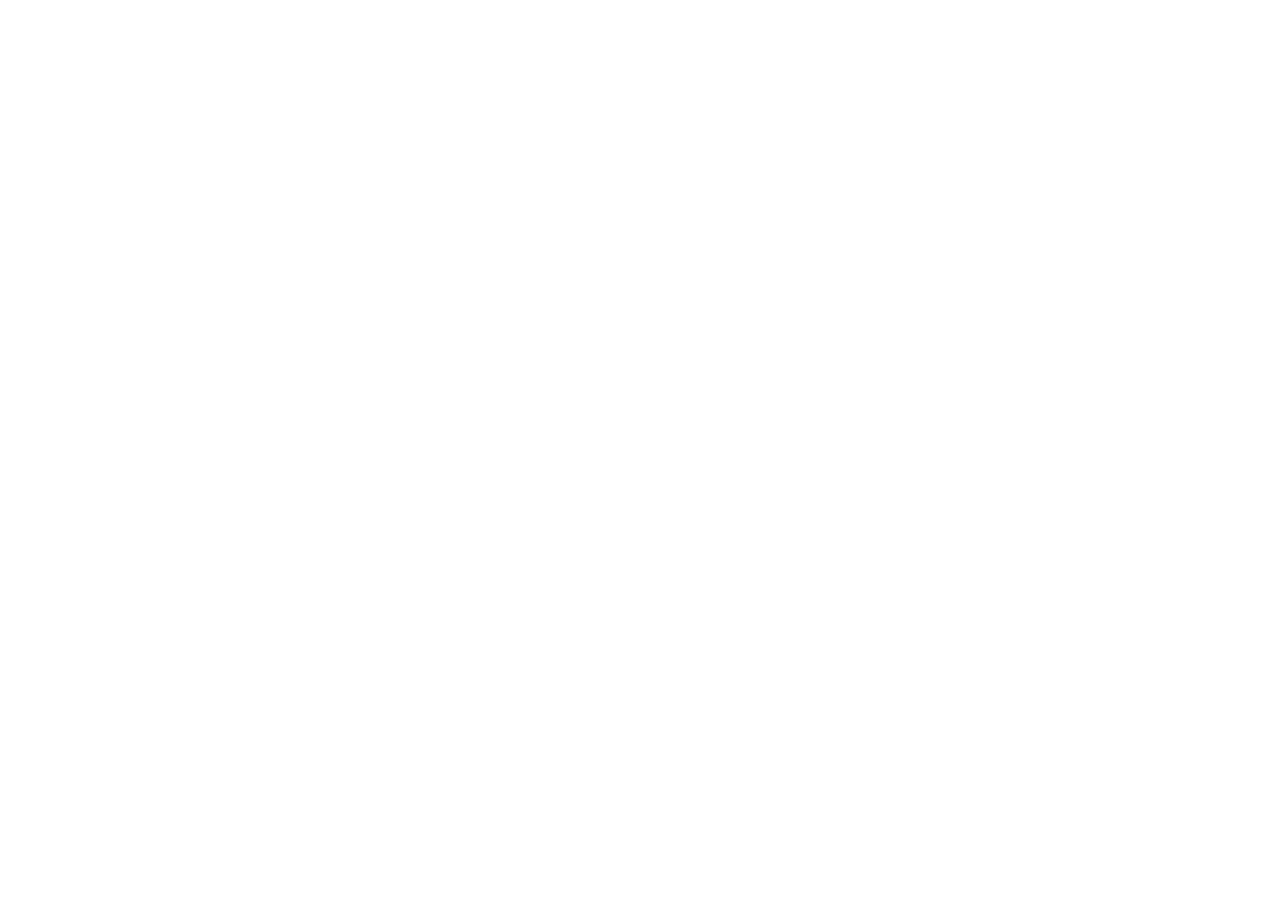
==== public/index.html @ cc22d884 "Backup Commit" ====
<!DOCTYPE html>
<html lang="en">
<head>
  <meta charset="UTF-8">
  <meta http-equiv="X-UA-Compatible" content="IE=edge">
  <meta name="viewport" content="width=device-width, initial-scale=1.0">
  <title>tic_tac_toe</title>

  <!-- link the style.css and app.js files -->

</head>
<body>
  <!-- Enter your code here -->
</body>
</html>
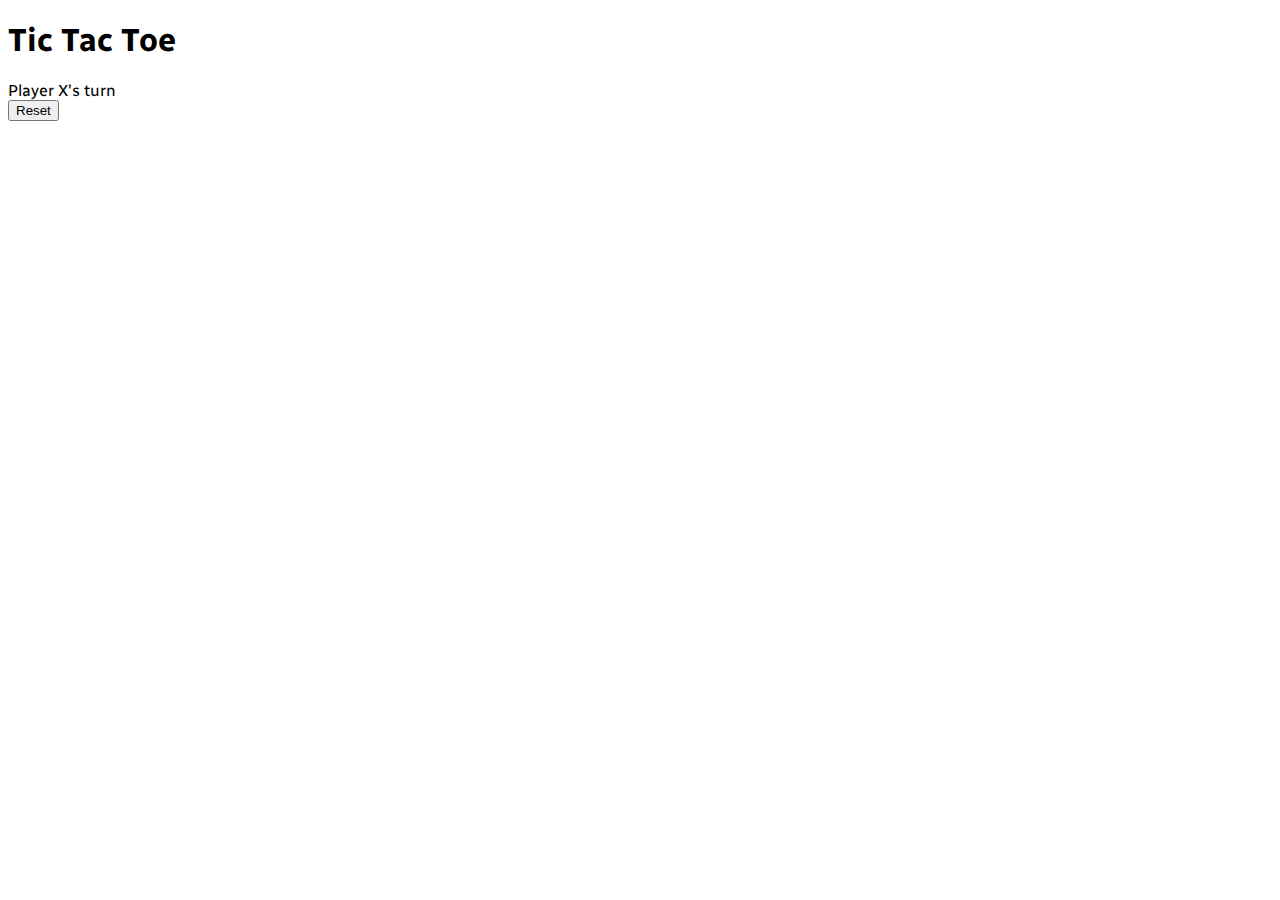
==== commit 95b090da: "Backup Commit" ====
--- a/public/index.html
+++ b/public/index.html
@@ -1,15 +1,38 @@
 <!DOCTYPE html>
 <html lang="en">
-<head>
-  <meta charset="UTF-8">
-  <meta http-equiv="X-UA-Compatible" content="IE=edge">
-  <meta name="viewport" content="width=device-width, initial-scale=1.0">
-  <title>tic_tac_toe</title>
-
-  <!-- link the style.css and app.js files -->
-
-</head>
-<body>
-  <!-- Enter your code here -->
-</body>
-</html>+  <head>
+      <meta charset="UTF-8">
+          <meta http-equiv="X-UA-Compatible" content="IE=edge">
+              <meta name="viewport" content="width=device-width, initial-scale=1.0">
+                  <link rel="stylesheet" href="style.css">
+                      <link rel="preconnect" href="https://fonts.gstatic.com">
+                          <link href="https://fonts.googleapis.com/css2?family=Itim&display=swap" rel="stylesheet">
+                              <script src="./index.js"></script>
+                                  <title>Tic-Tac-Toe</title>
+  </head>
+                                  <body>
+                                      <main class="background">
+                                              <section class="title">
+                                                          <h1>Tic Tac Toe</h1>
+                                                                  </section>
+                                                                          <section class="display">
+                                                                                      Player <span class="display-player playerX">X</span>'s turn
+                                                                                              </section>
+                                                                                                      <section class="container">
+                                                                                                                  <div class="tile"></div>
+                                                                                                                              <div class="tile"></div>
+                                                                                                                                          <div class="tile"></div>
+                                                                                                                                                      <div class="tile"></div>
+                                                                                                                                                                  <div class="tile"></div>
+                                                                                                                                                                              <div class="tile"></div>
+                                                                                                                                                                                          <div class="tile"></div>
+                                                                                                                                                                                                      <div class="tile"></div>
+                                                                                                                                                                                                                  <div class="tile"></div>
+                                                                                                                                                                                                                          </section>
+                                                                                                                                                                                                                                  <section class="display announcer hide"></section>
+                                                                                                                                                                                                                                          <section class="controls">
+                                                                                                                                                                                                                                                      <button id="reset">Reset</button>
+                                                                                                                                                                                                                                                              </section>
+                                                                                                                                                                                                                                                                  </main>
+                                                                                                                                                                                                                                                                  </body>
+                                                                                                                                                                                                                                                                  </html>--- a/public/style.css
+++ b/public/style.css
@@ -0,0 +1,12 @@
+
+@import url("https://fonts.googleapis.com/css2?family=Radio+Canada:wght@400;500;600;700&display=swap");
+
+body {
+    background-image: url("https://cdn.pixabay.com/photo/2018/03/17/19/36/connection-3234929_1280.jpg");
+    background-size: cover;
+    background-repeat: no-repeat;
+    background-position: center center;
+    font-family: "Radio Canada", sans-serif;
+  }
+  
+/* Enter your styling here */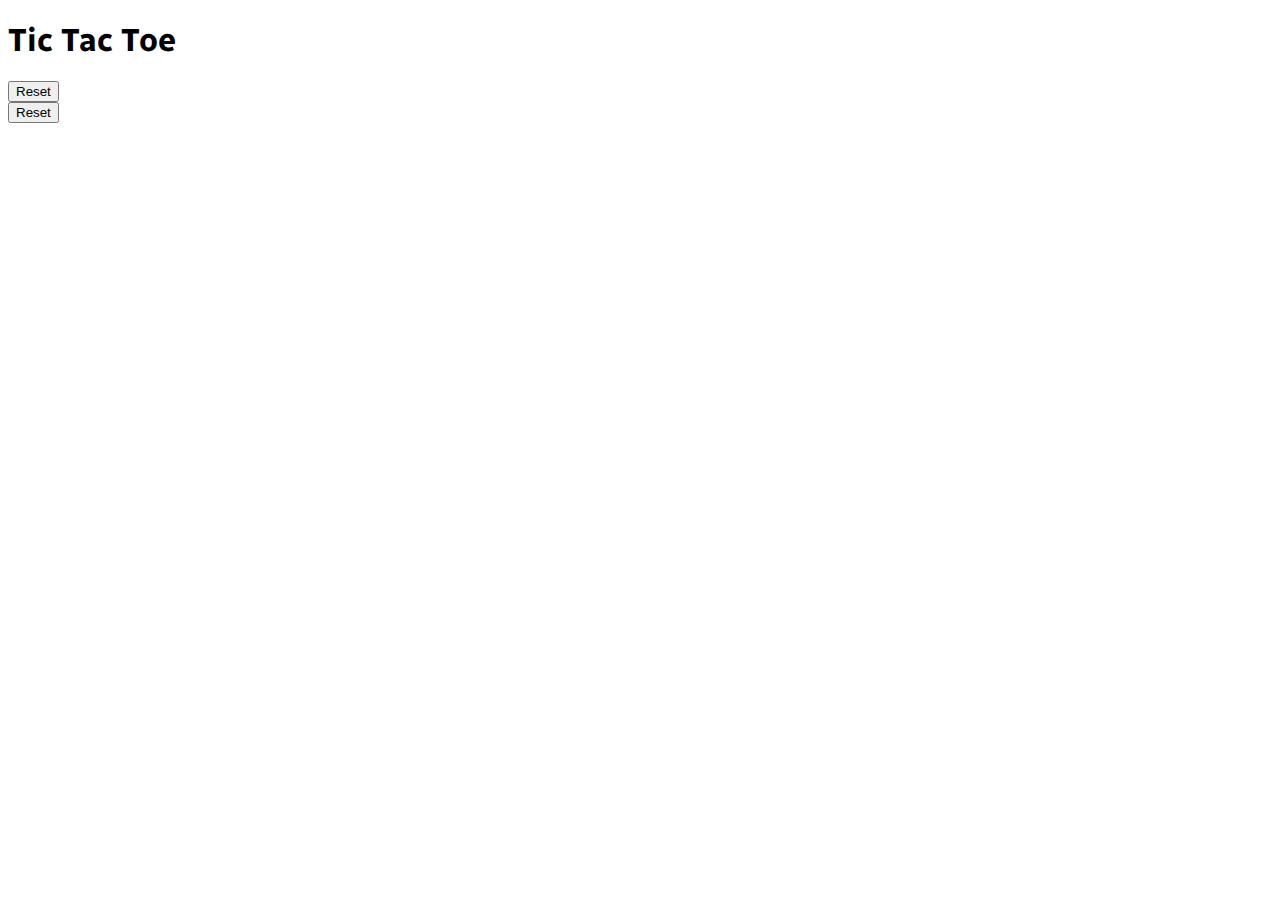
==== commit 78742457: "Backup Commit" ====
--- a/public/index.html
+++ b/public/index.html
@@ -1,38 +1,33 @@
 <!DOCTYPE html>
 <html lang="en">
-  <head>
-      <meta charset="UTF-8">
-          <meta http-equiv="X-UA-Compatible" content="IE=edge">
-              <meta name="viewport" content="width=device-width, initial-scale=1.0">
-                  <link rel="stylesheet" href="style.css">
-                      <link rel="preconnect" href="https://fonts.gstatic.com">
-                          <link href="https://fonts.googleapis.com/css2?family=Itim&display=swap" rel="stylesheet">
-                              <script src="./index.js"></script>
-                                  <title>Tic-Tac-Toe</title>
-  </head>
-                                  <body>
-                                      <main class="background">
-                                              <section class="title">
-                                                          <h1>Tic Tac Toe</h1>
-                                                                  </section>
-                                                                          <section class="display">
-                                                                                      Player <span class="display-player playerX">X</span>'s turn
-                                                                                              </section>
-                                                                                                      <section class="container">
-                                                                                                                  <div class="tile"></div>
-                                                                                                                              <div class="tile"></div>
-                                                                                                                                          <div class="tile"></div>
-                                                                                                                                                      <div class="tile"></div>
-                                                                                                                                                                  <div class="tile"></div>
-                                                                                                                                                                              <div class="tile"></div>
-                                                                                                                                                                                          <div class="tile"></div>
-                                                                                                                                                                                                      <div class="tile"></div>
-                                                                                                                                                                                                                  <div class="tile"></div>
-                                                                                                                                                                                                                          </section>
-                                                                                                                                                                                                                                  <section class="display announcer hide"></section>
-                                                                                                                                                                                                                                          <section class="controls">
-                                                                                                                                                                                                                                                      <button id="reset">Reset</button>
-                                                                                                                                                                                                                                                              </section>
-                                                                                                                                                                                                                                                                  </main>
-                                                                                                                                                                                                                                                                  </body>
-                                                                                                                                                                                                                                                                  </html>+<head>
+    <meta charset="UTF-8">
+    <meta http-equiv="X-UA-Compatible" content="IE=edge">
+    <meta name="viewport" content="width=device-width, initial-scale=1.0">
+    <link rel="stylesheet" href="style.css">
+    <link rel="preconnect" href="https://fonts.gstatic.com">
+    <link href="https://fonts.googleapis.com/css2?family=Itim&display=swap" rel="stylesheet">
+    <script src="./index.js"></script>
+    <title>Tic-Tac-Toe</title>
+</head>
+<body>
+    <main class="background">
+        <section class="title">
+            <h1>Tic Tac Toe</h1>
+        
+                                                                                                                                                                        <section class="display announcer hide"></section>
+                                                                                                                                                                                <section class="controls">
+                                                                                                                                                                                            <button id="reset">Reset</button>
+                                                                                                                                                                                                    </section>
+                                                                                                                                                                                                                                                           
+                                                                                                                                                                                        <div class="tile"></div>
+                                                                                                                                                                                                    <div class="tile"></div>
+                                                                                                                                                                                                                <div class="tile"></div>
+                                                                                                                                                                                                                        </section>
+                                                                                                                                                                                                                                <section class="display announcer hide"></section>
+                                                                                                                                                                                                                                        <section class="controls">
+                                                                                                                                                                                                                                                    <button id="reset">Reset</button>
+                                                                                                                                                                                                                                                            </section>
+                                                                                                                                                                                                                                                                </main>
+                                                                                                                                                                                                                                                                </body>
+                                                                                                                                                                                                                                                                </html>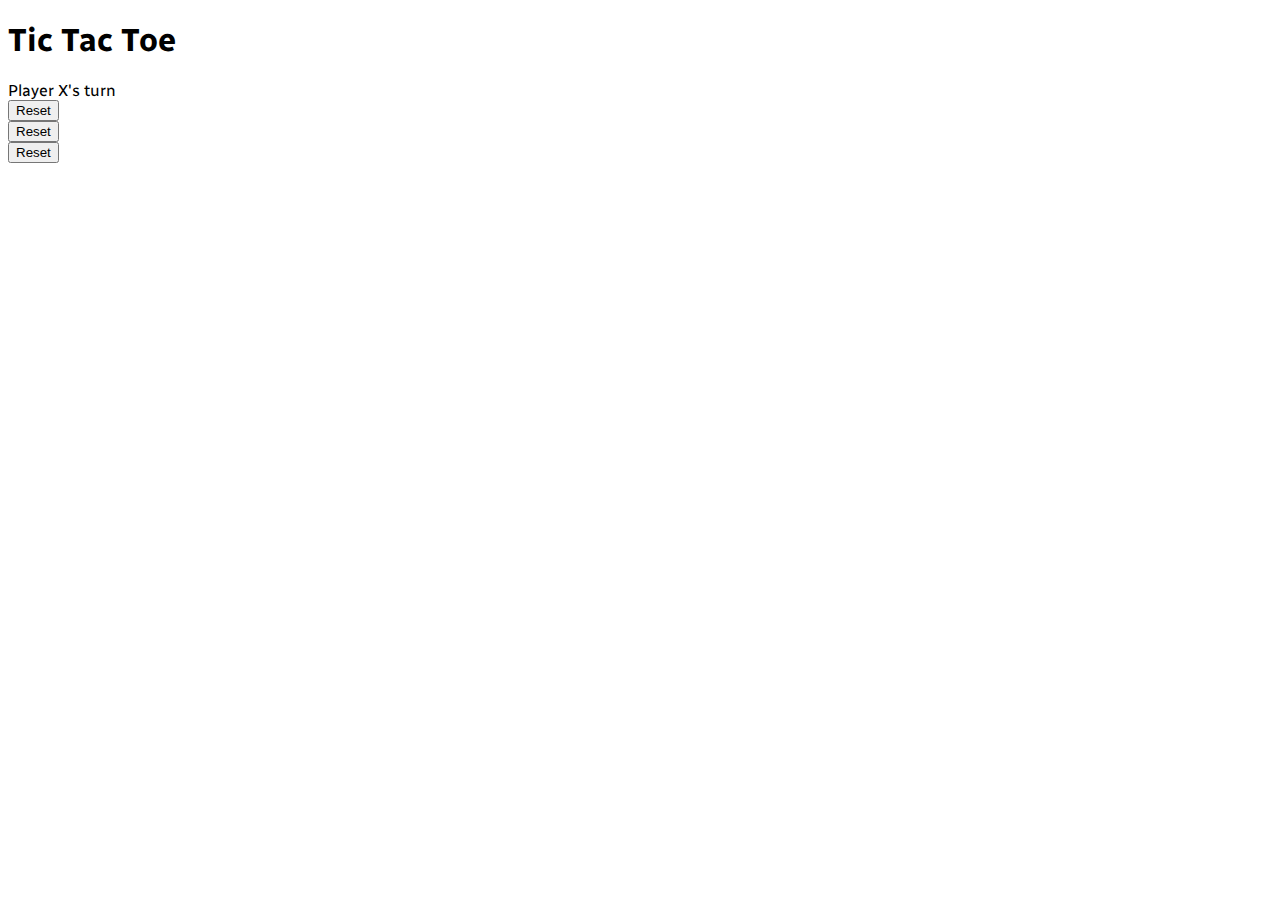
==== commit 67510e6b: "Backup Commit" ====
--- a/public/index.html
+++ b/public/index.html
@@ -14,7 +14,29 @@
     <main class="background">
         <section class="title">
             <h1>Tic Tac Toe</h1>
-        
+        </section>              
+        <section class="display">                       
+            Player <span class="display-player playerX">X</span>'s turn
+        </section>
+        <section class="container">
+                                                                      
+            <div class="tile"></div>
+            <div class="tile"></div>
+            <div class="tile"></div>
+            <div class="tile"></div>
+            <div class="tile"></div>
+            <div class="tile"></div>
+            <div class="tile"></div>
+            <div class="tile"></div>
+            <div class="tile"></div>                                                                                                                                                                                            
+        </section>                                                                                                                                                                                                          
+        <section class="display announcer hide"></section>                                                                                                                                                                                                                  
+        <section class="controls">                                                                                                                                                                                                                                 
+            <button id="reset">Reset</button>
+                                                                                                                                                                                                                                                              </section>
+                                                                                                                                                                                                                                                                  </main>
+                                                                                                                                                                                                                                                                  </body>
+                                                                                                                                                                                                                                                                  </html>
                                                                                                                                                                         <section class="display announcer hide"></section>
                                                                                                                                                                                 <section class="controls">
                                                                                                                                                                                             <button id="reset">Reset</button>
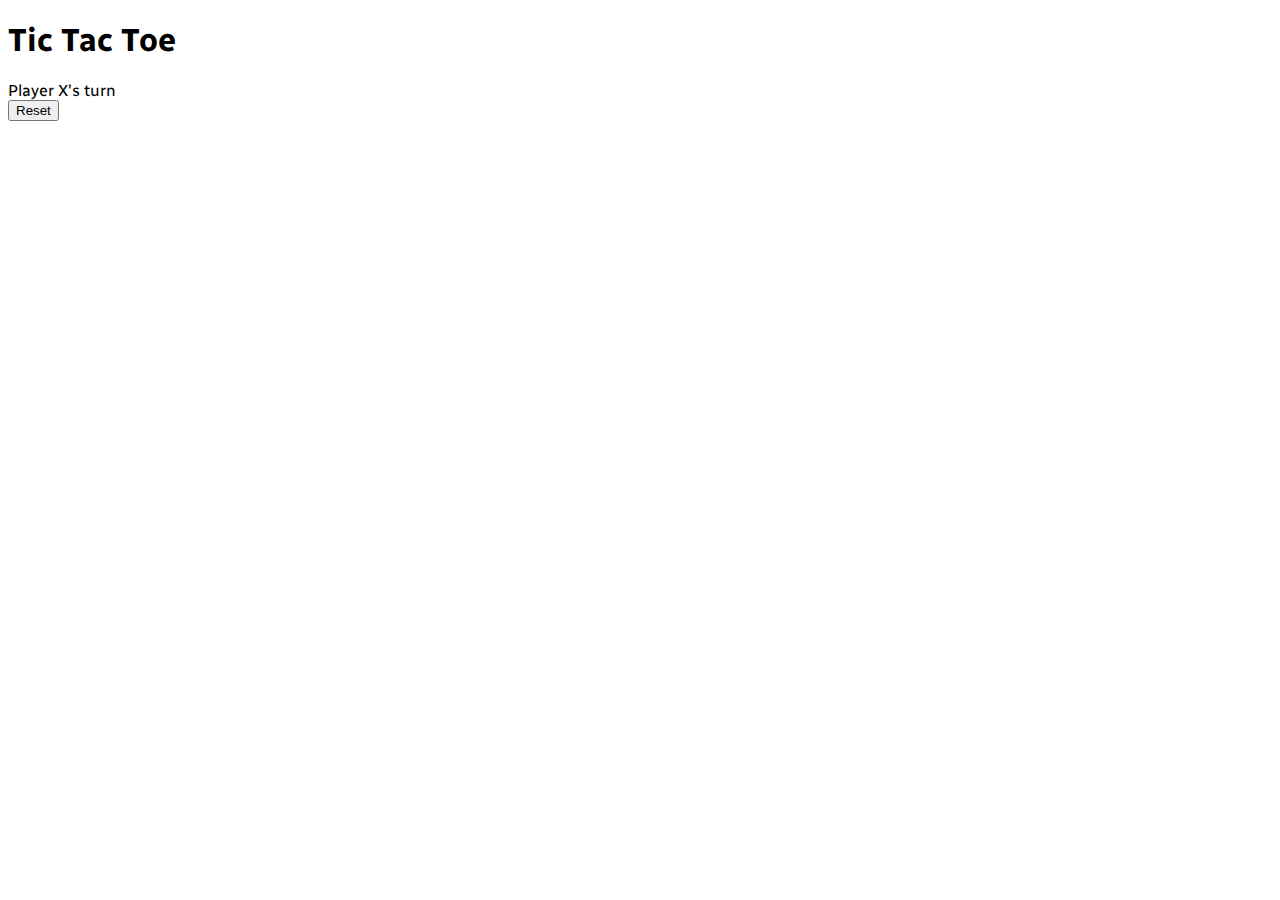
==== commit 531e3fb9: "Backup Commit" ====
--- a/public/index.html
+++ b/public/index.html
@@ -33,23 +33,9 @@
         <section class="display announcer hide"></section>                                                                                                                                                                                                                  
         <section class="controls">                                                                                                                                                                                                                                 
             <button id="reset">Reset</button>
-                                                                                                                                                                                                                                                              </section>
+        </section>
                                                                                                                                                                                                                                                                   </main>
-                                                                                                                                                                                                                                                                  </body>
+</body>
                                                                                                                                                                                                                                                                   </html>
-                                                                                                                                                                        <section class="display announcer hide"></section>
-                                                                                                                                                                                <section class="controls">
-                                                                                                                                                                                            <button id="reset">Reset</button>
-                                                                                                                                                                                                    </section>
-                                                                                                                                                                                                                                                           
-                                                                                                                                                                                        <div class="tile"></div>
-                                                                                                                                                                                                    <div class="tile"></div>
-                                                                                                                                                                                                                <div class="tile"></div>
-                                                                                                                                                                                                                        </section>
-                                                                                                                                                                                                                                <section class="display announcer hide"></section>
-                                                                                                                                                                                                                                        <section class="controls">
-                                                                                                                                                                                                                                                    <button id="reset">Reset</button>
-                                                                                                                                                                                                                                                            </section>
-                                                                                                                                                                                                                                                                </main>
-                                                                                                                                                                                                                                                                </body>
-                                                                                                                                                                                                                                                                </html>+                                                                                                                                                                       
+                                                                                                                                                                                                                                                           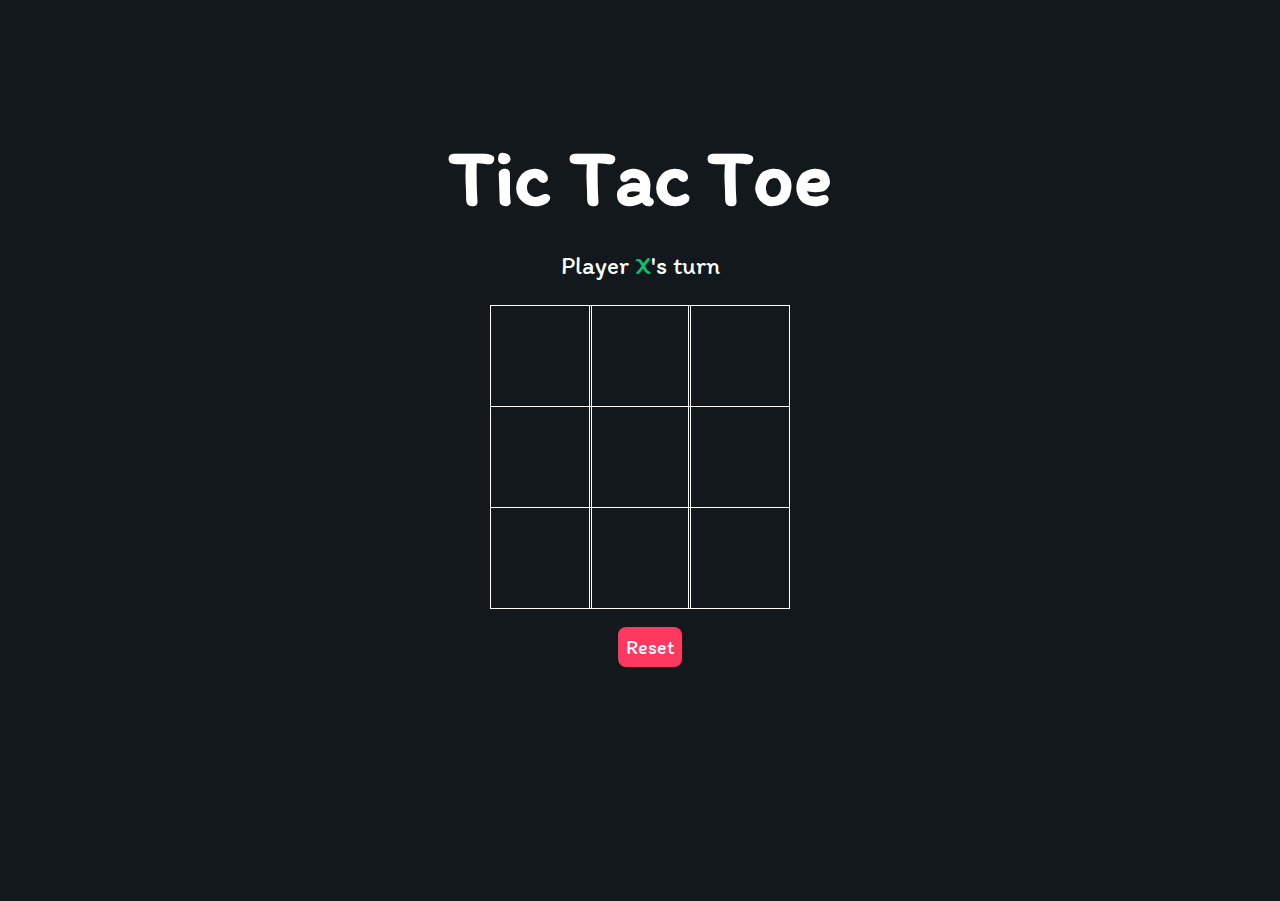
==== commit cd853325: "Backup Commit" ====
--- a/public/index.html
+++ b/public/index.html
@@ -34,8 +34,8 @@
         <section class="controls">                                                                                                                                                                                                                                 
             <button id="reset">Reset</button>
         </section>
-                                                                                                                                                                                                                                                                  </main>
+    </main>
 </body>
-                                                                                                                                                                                                                                                                  </html>
+</html>
                                                                                                                                                                        
                                                                                                                                                                                                                                                            --- a/public/style.css
+++ b/public/style.css
@@ -1,12 +1,85 @@
+* {
+      padding: 0;
+      margin: 0;
+      font-family: 'Itim', cursive;
+  }
 
-@import url("https://fonts.googleapis.com/css2?family=Radio+Canada:wght@400;500;600;700&display=swap");
+.background {
+    background-color: #12181B;
+    height: 100vh;
+    padding-top: 1px;
+                          }
 
-body {
-    background-image: url("https://cdn.pixabay.com/photo/2018/03/17/19/36/connection-3234929_1280.jpg");
-    background-size: cover;
-    background-repeat: no-repeat;
-    background-position: center center;
-    font-family: "Radio Canada", sans-serif;
-  }
-  
-/* Enter your styling here */+                          .title {
+                              color: white;
+                                  text-align: center;
+                                      font-size: 40px;
+                                          margin-top: 10%;
+                                          }
+
+                                          .display {
+                                              color: white;
+                                                  font-size: 25px;
+                                                      text-align: center;
+                                                          margin-top: 1em;
+                                                              margin-bottom: 1em;
+                                                              }
+
+                                                              .hide {
+                                                                  display: none;
+                                                                  }
+
+                                                                  .container {
+                                                                      margin: 0 auto;
+                                                                          display: grid;
+                                                                              grid-template-columns: 33% 33% 33%;
+                                                                                  grid-template-rows: 33% 33% 33%;
+                                                                                      max-width: 300px;
+
+                                                                                      }
+
+                                                                                      .tile {
+                                                                                          border: 1px solid white;
+                                                                                              min-width: 100px;
+                                                                                                  min-height: 100px;
+                                                                                                      display: flex;
+                                                                                                          justify-content: center;
+                                                                                                              align-items: center;
+                                                                                                                  font-size: 50px;
+                                                                                                                      cursor: pointer;
+                                                                                                                      }
+
+                                                                                                                      .playerX {
+                                                                                                                          color: #09C372;
+                                                                                                                          }
+
+                                                                                                                          .playerO {
+                                                                                                                              color: #498AFB;
+                                                                                                                              }
+
+                                                                                                                              .controls {
+                                                                                                                                  display: flex;
+                                                                                                                                      flex-direction: row;
+                                                                                                                                          justify-content: center;
+                                                                                                                                              align-items: center;
+                                                                                                                                                  margin-top: 1em;
+                                                                                                                                                  }
+
+                                                                                                                                                  .controls button {
+                                                                                                                                                      color: white;
+                                                                                                                                                          padding: 8px;
+                                                                                                                                                              border-radius: 8px;
+                                                                                                                                                                  border: none;
+                                                                                                                                                                      font-size: 20px;
+                                                                                                                                                                          margin-left: 1em;
+                                                                                                                                                                              cursor: pointer;
+                                                                                                                                                                              }
+
+                                                                                                                                                                              .restart {
+                                                                                                                                                                                  background-color: #498AFB;
+                                                                                                                                                                                  }
+
+                                                                                                                                                                                  #reset {
+                                                                                                                                                                                      background-color: #FF3860;
+                                                                                                                                                                                      }
+}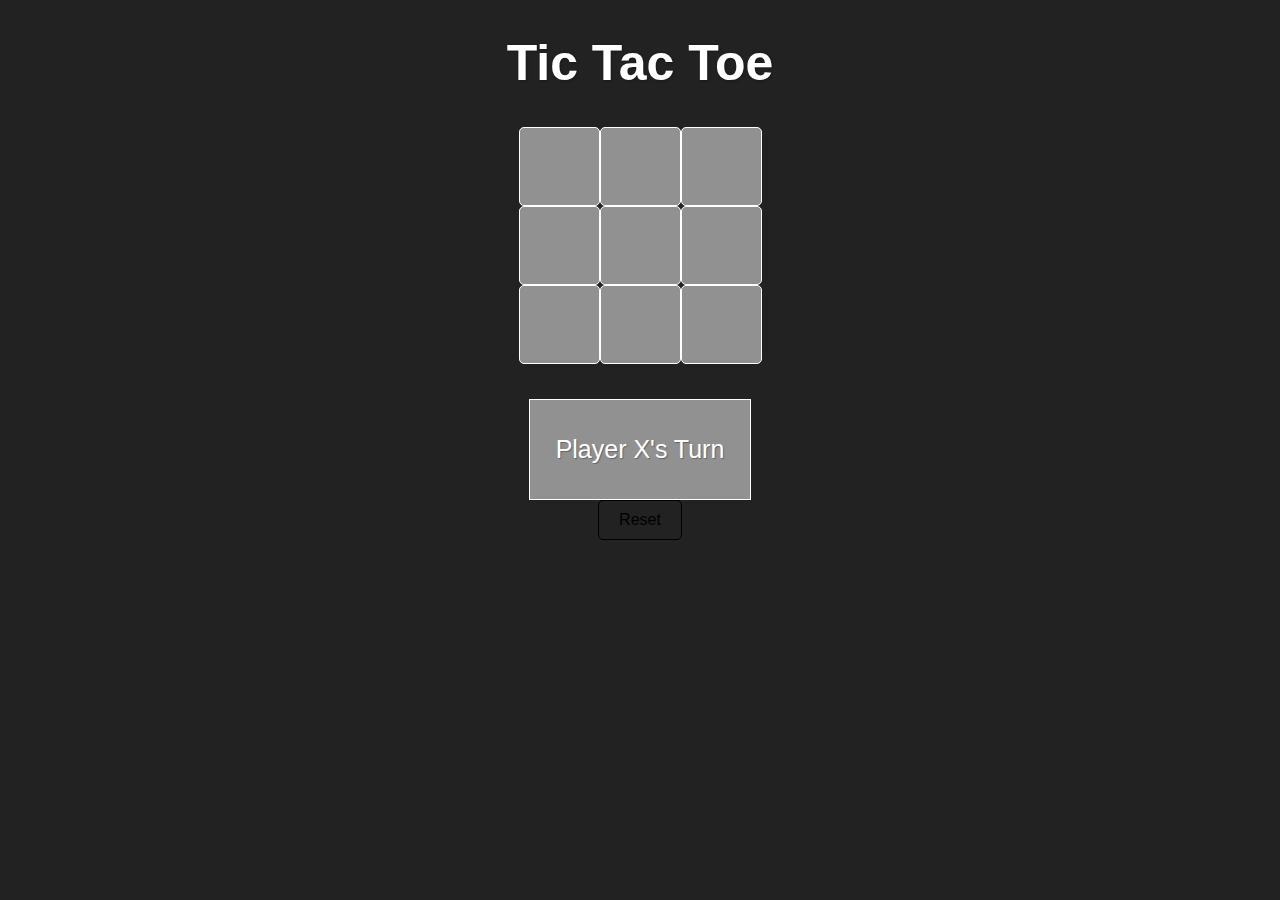
==== commit 3d163e80: "Backup Commit" ====
--- a/public/index.html
+++ b/public/index.html
@@ -1,41 +1,40 @@
 <!DOCTYPE html>
-<html lang="en">
+<html>
 <head>
-    <meta charset="UTF-8">
-    <meta http-equiv="X-UA-Compatible" content="IE=edge">
-    <meta name="viewport" content="width=device-width, initial-scale=1.0">
-    <link rel="stylesheet" href="style.css">
-    <link rel="preconnect" href="https://fonts.gstatic.com">
-    <link href="https://fonts.googleapis.com/css2?family=Itim&display=swap" rel="stylesheet">
-    <script src="./index.js"></script>
-    <title>Tic-Tac-Toe</title>
-</head>
-<body>
-    <main class="background">
-        <section class="title">
-            <h1>Tic Tac Toe</h1>
-        </section>              
-        <section class="display">                       
-            Player <span class="display-player playerX">X</span>'s turn
-        </section>
-        <section class="container">
-                                                                      
-            <div class="tile"></div>
-            <div class="tile"></div>
-            <div class="tile"></div>
-            <div class="tile"></div>
-            <div class="tile"></div>
-            <div class="tile"></div>
-            <div class="tile"></div>
-            <div class="tile"></div>
-            <div class="tile"></div>                                                                                                                                                                                            
-        </section>                                                                                                                                                                                                          
-        <section class="display announcer hide"></section>                                                                                                                                                                                                                  
-        <section class="controls">                                                                                                                                                                                                                                 
-            <button id="reset">Reset</button>
-        </section>
-    </main>
-</body>
-</html>
+  <title>Tic Tac Toe</title>
+    <link rel="stylesheet" type="text/css" href="style.css">
+    </head>
+    <body>
+      <h1>Tic Tac Toe</h1>
+        
+          <div class="box">
+              <div class="row">
+                    <input type="text" class="btn" readonly>
+                          <input type="text" class="btn" readonly>
+                                <input type="text" class="btn" readonly>
+                                    </div>
+                                        <div class="row">
+                                              <input type="text" class="btn" readonly>
+                                                    <input type="text" class="btn" readonly>
+                                                          <input type="text" class="btn" readonly>
+                                                              </div>
+                                                                  <div class="row">
+                                                                        <input type="text" class="btn" readonly>
+                                                                              <input type="text" class="btn" readonly>
+                                                                                    <input type="text" class="btn" readonly>
+                                                                                        </div>
+                                                                                          </div>
+                                                                                            
+                                                                                              <div class="result-container">
+                                                                                                  <p id="result">Player X's Turn</p>
+                                                                                                    </div>
+                                                                                                      
+                                                                                                        <div class="reset">
+                                                                                                            <button id="reset-btn" disabled>Reset</button>
+                                                                                                              </div>
+                                                                                                                
+                                                                                                                  <script src="script.js"></script>
+                                                                                                                  </body>
+                                                                                                                  </html>
                                                                                                                                                                        
                                                                                                                                                                                                                                                            --- a/public/style.css
+++ b/public/style.css
@@ -1,85 +1,85 @@
-* {
-      padding: 0;
-      margin: 0;
-      font-family: 'Itim', cursive;
-  }
+body {
+    background-color: #222;
+      color: #fff;
+        font-family: Arial, sans-serif;
+          margin: 0;
+            padding: 0;
+            }
 
-.background {
-    background-color: #12181B;
-    height: 100vh;
-    padding-top: 1px;
-                          }
+            h1 {
+              text-align: center;
+                color: #fff;
+                  text-shadow: 1px 1px 3px rgba(0, 0, 0, 0.3);
+                    font-size: 50px;
+                    }
 
-                          .title {
-                              color: white;
-                                  text-align: center;
-                                      font-size: 40px;
-                                          margin-top: 10%;
-                                          }
+                    .box {
+                      display: flex;
+                        flex-direction: column;
+                          align-items: center;
+                            margin: 35px;
+                            }
 
-                                          .display {
-                                              color: white;
-                                                  font-size: 25px;
-                                                      text-align: center;
-                                                          margin-top: 1em;
-                                                              margin-bottom: 1em;
-                                                              }
+                            .row {
+                              display: flex;
+                                justify-content: center;
+                                }
 
-                                                              .hide {
-                                                                  display: none;
-                                                                  }
+                                .btn {
+                                  border: 1px solid #fff;
+                                    border-radius: 5px;
+                                      height: 75px;
+                                        width: 75px;
+                                          font-size: 50px;
+                                            font-weight: 500;
+                                              text-align: center;
+                                                background-color: rgba(255, 255, 255, 0.5);
+                                                  color: #000;
+                                                    text-shadow: 1px 1px 1px rgba(0, 0, 0, 0.3);
+                                                    }
 
-                                                                  .container {
+                                                    .btn:hover {
+                                                      background-color: rgba(255, 255, 255, 0.8);
+                                                        cursor: pointer;
+                                                        }
+
+                                                        .btn:disabled {
+                                                          color: #000;
+                                                            cursor: no-drop;
+                                                            }
+
+                                                            .result-container {
+                                                              background-color: rgba(255, 255, 255, 0.5);
+                                                                border: 1px solid #fff;
+                                                                  text-align: center;
+                                                                    max-width: 200px;
                                                                       margin: 0 auto;
-                                                                          display: grid;
-                                                                              grid-template-columns: 33% 33% 33%;
-                                                                                  grid-template-rows: 33% 33% 33%;
-                                                                                      max-width: 300px;
+                                                                        padding: 10px;
+                                                                        }
 
-                                                                                      }
+                                                                        #result {
+                                                                          color: #fff;
+                                                                            text-shadow: 1px 1px 1px rgba(0, 0, 0, 0.3);
+                                                                              font-size: 25px;
+                                                                              }
 
-                                                                                      .tile {
-                                                                                          border: 1px solid white;
-                                                                                              min-width: 100px;
-                                                                                                  min-height: 100px;
-                                                                                                      display: flex;
-                                                                                                          justify-content: center;
-                                                                                                              align-items: center;
-                                                                                                                  font-size: 50px;
-                                                                                                                      cursor: pointer;
-                                                                                                                      }
+                                                                              .reset {
+                                                                                text-align: center;
+                                                                                }
 
-                                                                                                                      .playerX {
-                                                                                                                          color: #09C372;
-                                                                                                                          }
+                                                                                #reset-btn {
+                                                                                  border: 1px solid #000;
+                                                                                    color: #000;
+                                                                                      background-color: transparent;
+                                                                                        border-radius: 5px;
+                                                                                          padding: 10px 20px;
+                                                                                            font-size: 16px;
+                                                                                              cursor: pointer;
+                                                                                                transition: background-color 0.3s;
+                                                                                                }
 
-                                                                                                                          .playerO {
-                                                                                                                              color: #498AFB;
-                                                                                                                              }
-
-                                                                                                                              .controls {
-                                                                                                                                  display: flex;
-                                                                                                                                      flex-direction: row;
-                                                                                                                                          justify-content: center;
-                                                                                                                                              align-items: center;
-                                                                                                                                                  margin-top: 1em;
-                                                                                                                                                  }
-
-                                                                                                                                                  .controls button {
-                                                                                                                                                      color: white;
-                                                                                                                                                          padding: 8px;
-                                                                                                                                                              border-radius: 8px;
-                                                                                                                                                                  border: none;
-                                                                                                                                                                      font-size: 20px;
-                                                                                                                                                                          margin-left: 1em;
-                                                                                                                                                                              cursor: pointer;
-                                                                                                                                                                              }
-
-                                                                                                                                                                              .restart {
-                                                                                                                                                                                  background-color: #498AFB;
-                                                                                                                                                                                  }
-
-                                                                                                                                                                                  #reset {
-                                                                                                                                                                                      background-color: #FF3860;
-                                                                                                                                                                                      }
+                                                                                                #reset-btn:hover {
+                                                                                                  color: #fff;
+                                                                                                    background-color: #000;
+                                                                                                    }
 }